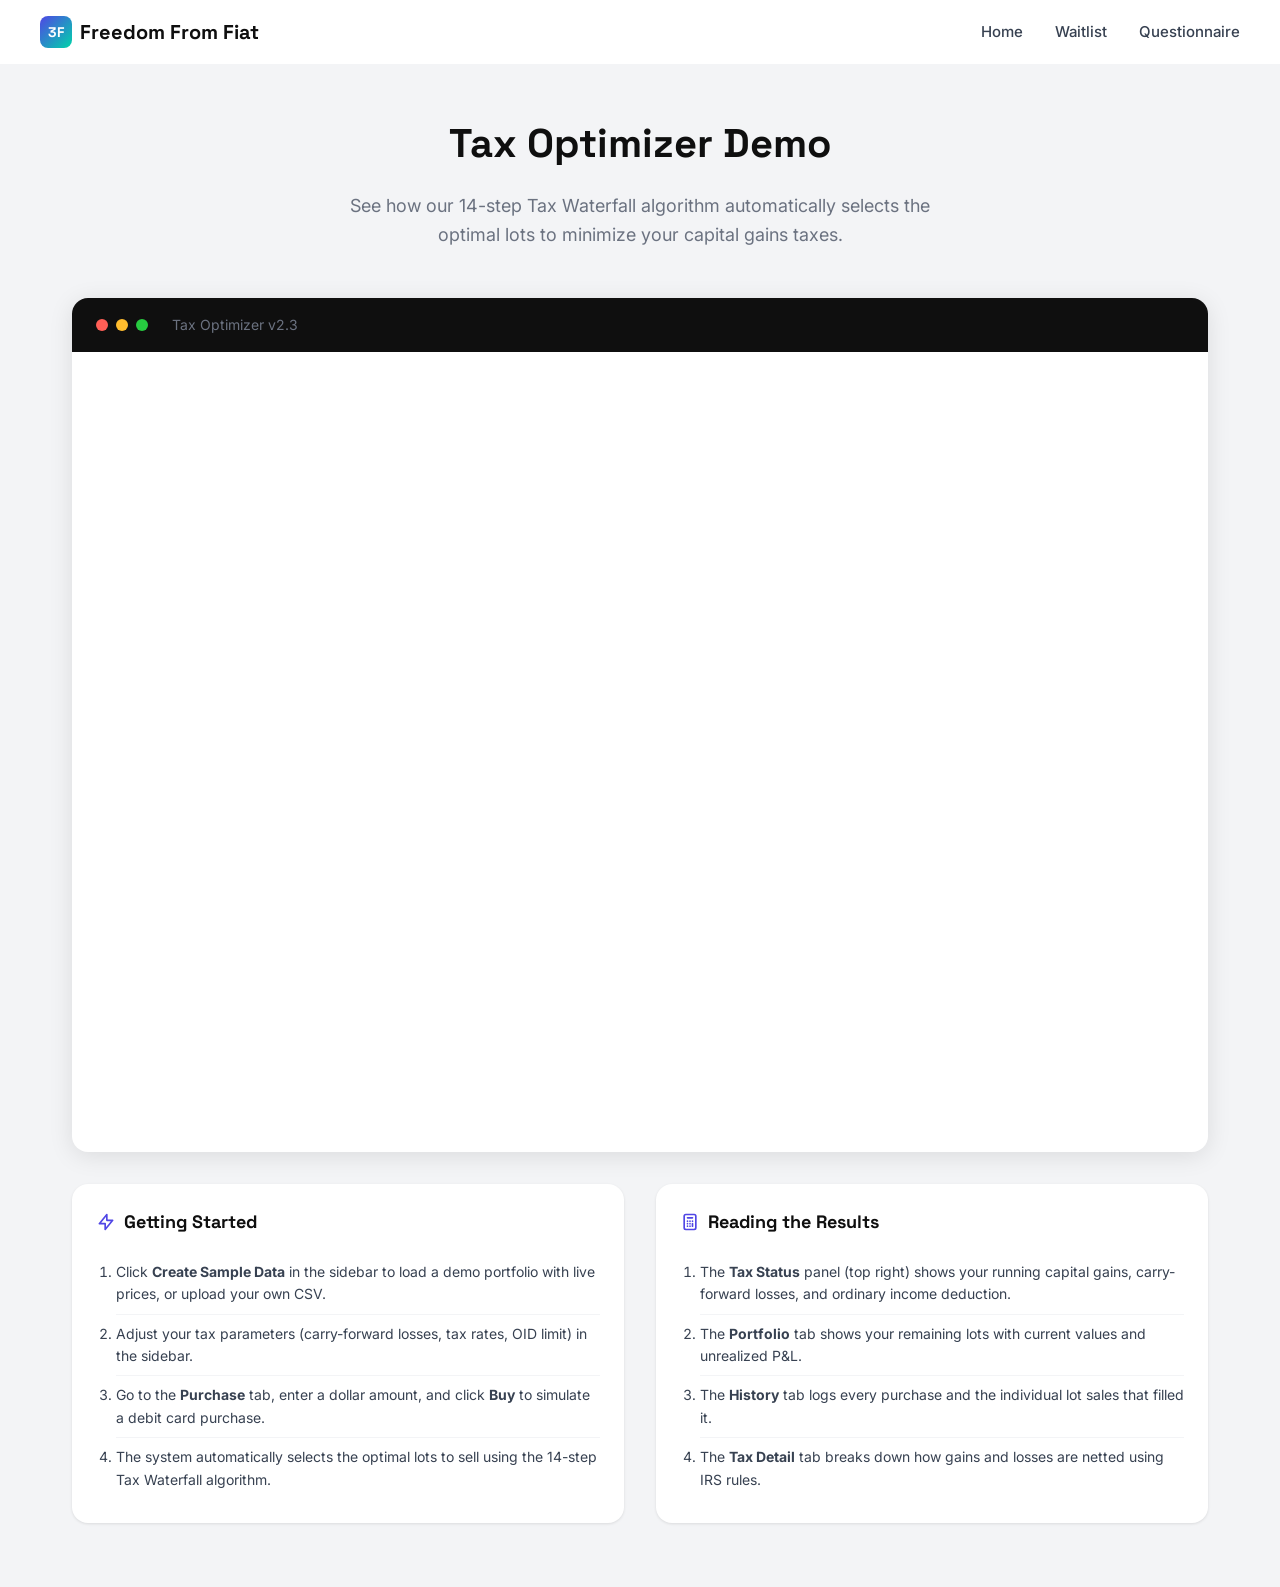
==== demo.html @ 115ebe58 "Replace info tiles with usage instructions and results guide Co-Authored-By: Claude Opus 4.6 <norepl" ====
<!DOCTYPE html>
<html lang="en">
<head>
  <meta charset="UTF-8">
  <meta name="viewport" content="width=device-width, initial-scale=1.0">
  <title>Tax Optimizer Demo | Crypto Freedom Debit Card</title>
  <link rel="preconnect" href="https://fonts.googleapis.com">
  <link rel="preconnect" href="https://fonts.gstatic.com" crossorigin>
  <link href="https://fonts.googleapis.com/css2?family=Inter:wght@400;500;600;700&family=Space+Grotesk:wght@500;600;700&display=swap" rel="stylesheet">
  <style>
    :root {
      --primary: #5046e5;
      --primary-dark: #3d35b5;
      --accent: #00d4aa;
      --dark: #0f0f0f;
      --gray-700: #374151;
      --gray-500: #6b7280;
      --gray-300: #d1d5db;
      --gray-100: #f3f4f6;
      --white: #ffffff;
    }
    * { margin: 0; padding: 0; box-sizing: border-box; }
    body {
      font-family: 'Inter', -apple-system, BlinkMacSystemFont, sans-serif;
      background: var(--gray-100);
      color: #1a1a1a;
      line-height: 1.6;
      min-height: 100vh;
    }
    nav {
      position: fixed;
      top: 0;
      left: 0;
      right: 0;
      background: rgba(255, 255, 255, 0.95);
      backdrop-filter: blur(10px);
      border-bottom: 1px solid var(--gray-100);
      z-index: 1000;
      padding: 1rem 2rem;
    }
    .nav-container {
      max-width: 1200px;
      margin: 0 auto;
      display: flex;
      justify-content: space-between;
      align-items: center;
    }
    .logo {
      font-family: 'Space Grotesk', sans-serif;
      font-weight: 700;
      font-size: 1.25rem;
      color: var(--dark);
      text-decoration: none;
      display: flex;
      align-items: center;
      gap: 0.5rem;
    }
    .logo-icon {
      width: 32px;
      height: 32px;
      background: linear-gradient(135deg, var(--primary), var(--accent));
      border-radius: 8px;
      display: flex;
      align-items: center;
      justify-content: center;
      color: white;
      font-weight: 700;
      font-size: 0.875rem;
    }
    .nav-links {
      display: flex;
      gap: 2rem;
      align-items: center;
    }
    .nav-links a {
      color: var(--gray-700);
      text-decoration: none;
      font-weight: 500;
      font-size: 0.9375rem;
      transition: color 0.2s;
    }
    .nav-links a:hover { color: var(--primary); }
    .demo-container {
      max-width: 1200px;
      margin: 0 auto;
      padding: 7rem 2rem 4rem;
    }
    .demo-header {
      text-align: center;
      margin-bottom: 3rem;
    }
    .demo-header h1 {
      font-family: 'Space Grotesk', sans-serif;
      font-size: 2.5rem;
      font-weight: 700;
      color: var(--dark);
      margin-bottom: 1rem;
    }
    .demo-header p {
      font-size: 1.125rem;
      color: var(--gray-500);
      max-width: 600px;
      margin: 0 auto;
    }
    .demo-info-row {
      display: grid;
      grid-template-columns: 1fr 1fr;
      gap: 2rem;
      margin-top: 2rem;
    }
    .demo-content {
      display: block;
    }
    .demo-frame-container {
      background: var(--white);
      border-radius: 16px;
      overflow: hidden;
      box-shadow: 0 4px 24px rgba(0, 0, 0, 0.1);
    }
    .demo-frame-header {
      background: var(--dark);
      padding: 1rem 1.5rem;
      display: flex;
      align-items: center;
      gap: 0.5rem;
    }
    .demo-frame-dot {
      width: 12px;
      height: 12px;
      border-radius: 50%;
    }
    .demo-frame-dot.red { background: #ff5f56; }
    .demo-frame-dot.yellow { background: #ffbd2e; }
    .demo-frame-dot.green { background: #27ca40; }
    .demo-frame-title {
      color: var(--gray-500);
      font-size: 0.875rem;
      margin-left: 1rem;
    }
    .demo-placeholder {
      aspect-ratio: 16/10;
      display: flex;
      flex-direction: column;
      align-items: center;
      justify-content: center;
      background: linear-gradient(135deg, rgba(80, 70, 229, 0.05) 0%, rgba(0, 212, 170, 0.05) 100%);
      padding: 3rem;
      text-align: center;
    }
    .demo-placeholder-icon {
      width: 80px;
      height: 80px;
      background: linear-gradient(135deg, var(--primary), var(--accent));
      border-radius: 20px;
      display: flex;
      align-items: center;
      justify-content: center;
      margin-bottom: 1.5rem;
    }
    .demo-placeholder-icon svg {
      width: 40px;
      height: 40px;
      color: white;
    }
    .demo-placeholder h3 {
      font-family: 'Space Grotesk', sans-serif;
      font-size: 1.5rem;
      color: var(--dark);
      margin-bottom: 0.75rem;
    }
    .demo-placeholder p {
      color: var(--gray-500);
      margin-bottom: 1.5rem;
      max-width: 400px;
    }
    .btn {
      display: inline-flex;
      align-items: center;
      justify-content: center;
      gap: 0.5rem;
      padding: 1rem 2rem;
      border-radius: 10px;
      font-weight: 600;
      font-size: 1rem;
      text-decoration: none;
      transition: all 0.2s;
      cursor: pointer;
      border: none;
      font-family: inherit;
    }
    .btn-primary {
      background: var(--primary);
      color: white;
    }
    .btn-primary:hover {
      background: var(--primary-dark);
      transform: translateY(-1px);
    }
    .btn-secondary {
      background: var(--white);
      color: var(--gray-700);
      border: 2px solid var(--gray-300);
    }
    .btn-secondary:hover {
      border-color: var(--primary);
      color: var(--primary);
    }
    .info-card {
      background: var(--white);
      border-radius: 16px;
      padding: 1.5rem;
      box-shadow: 0 1px 3px rgba(0, 0, 0, 0.1);
    }
    .info-card h3 {
      font-family: 'Space Grotesk', sans-serif;
      font-size: 1.125rem;
      color: var(--dark);
      margin-bottom: 1rem;
      display: flex;
      align-items: center;
      gap: 0.5rem;
    }
    .info-card h3 svg {
      width: 20px;
      height: 20px;
      color: var(--primary);
    }
    .info-card p {
      font-size: 0.9375rem;
      color: var(--gray-500);
      margin-bottom: 1rem;
    }
    .info-card ol {
      font-size: 0.875rem;
      color: var(--gray-700);
      padding-left: 1.25rem;
    }
    .info-card li {
      padding: 0.5rem 0;
      border-bottom: 1px solid var(--gray-100);
    }
    .info-card li:last-child { border-bottom: none; }
    /* Responsive iframe for when Streamlit is deployed */
    .demo-iframe {
      width: 100%;
      height: 800px;
      border: none;
      display: none;
    }
    .demo-iframe.active {
      display: block;
    }
    .demo-placeholder.hidden {
      display: none;
    }
    @media (max-width: 900px) {
      .demo-info-row {
        grid-template-columns: 1fr;
      }
    }
    @media (max-width: 640px) {
      .demo-header h1 { font-size: 1.75rem; }
      .nav-links { display: none; }
    }
  </style>
</head>
<body>
  <nav>
    <div class="nav-container">
      <a href="index.html" class="logo">
        <div class="logo-icon">3F</div>
        Freedom From Fiat
      </a>
      <div class="nav-links">
        <a href="index.html">Home</a>
        <a href="waitlist.html">Waitlist</a>
        <a href="questionnaire.html">Questionnaire</a>
      </div>
    </div>
  </nav>

  <div class="demo-container">
    <div class="demo-header">
      <h1>Tax Optimizer Demo</h1>
      <p>See how our 14-step Tax Waterfall algorithm automatically selects the optimal lots to minimize your capital gains taxes.</p>
    </div>

    <div class="demo-content">
      <!-- Full-width iframe -->
      <div class="demo-frame-container">
        <div class="demo-frame-header">
          <span class="demo-frame-dot red"></span>
          <span class="demo-frame-dot yellow"></span>
          <span class="demo-frame-dot green"></span>
          <span class="demo-frame-title">Tax Optimizer v2.3</span>
        </div>

        <!-- Placeholder when Streamlit isn't deployed yet -->
        <div class="demo-placeholder" id="demoPlaceholder">
          <div class="demo-placeholder-icon">
            <svg xmlns="http://www.w3.org/2000/svg" fill="none" viewBox="0 0 24 24" stroke="currentColor">
              <path stroke-linecap="round" stroke-linejoin="round" stroke-width="2" d="M9 19v-6a2 2 0 00-2-2H5a2 2 0 00-2 2v6a2 2 0 002 2h2a2 2 0 002-2zm0 0V9a2 2 0 012-2h2a2 2 0 012 2v10m-6 0a2 2 0 002 2h2a2 2 0 002-2m0 0V5a2 2 0 012-2h2a2 2 0 012 2v14a2 2 0 01-2 2h-2a2 2 0 01-2-2z" />
            </svg>
          </div>
          <h3>Interactive Demo Coming Soon</h3>
          <p>We're deploying our Tax Optimizer to Streamlit Cloud. In the meantime, check out what it can do:</p>
          <div style="display: flex; gap: 1rem; flex-wrap: wrap; justify-content: center;">
            <a href="#" class="btn btn-primary" id="launchDemo">
              <svg xmlns="http://www.w3.org/2000/svg" width="20" height="20" fill="none" stroke="currentColor" stroke-width="2"><polygon points="5 3 19 12 5 21 5 3"/></svg>
              Launch Demo
            </a>
            <a href="waitlist.html" class="btn btn-secondary">Join Waitlist</a>
          </div>
        </div>

        <!-- Iframe for when Streamlit is deployed -->
        <iframe
          class="demo-iframe"
          id="demoIframe"
          src=""
          title="Tax Optimizer Demo"
        ></iframe>
      </div>

      <!-- Instructions below the iframe -->
      <div class="demo-info-row">
        <div class="info-card">
          <h3>
            <svg xmlns="http://www.w3.org/2000/svg" fill="none" viewBox="0 0 24 24" stroke="currentColor">
              <path stroke-linecap="round" stroke-linejoin="round" stroke-width="2" d="M13 10V3L4 14h7v7l9-11h-7z" />
            </svg>
            Getting Started
          </h3>
          <ol>
            <li>Click <strong>Create Sample Data</strong> in the sidebar to load a demo portfolio with live prices, or upload your own CSV.</li>
            <li>Adjust your tax parameters (carry-forward losses, tax rates, OID limit) in the sidebar.</li>
            <li>Go to the <strong>Purchase</strong> tab, enter a dollar amount, and click <strong>Buy</strong> to simulate a debit card purchase.</li>
            <li>The system automatically selects the optimal lots to sell using the 14-step Tax Waterfall algorithm.</li>
          </ol>
        </div>

        <div class="info-card">
          <h3>
            <svg xmlns="http://www.w3.org/2000/svg" fill="none" viewBox="0 0 24 24" stroke="currentColor">
              <path stroke-linecap="round" stroke-linejoin="round" stroke-width="2" d="M9 7h6m0 10v-3m-3 3h.01M9 17h.01M9 14h.01M12 14h.01M15 11h.01M12 11h.01M9 11h.01M7 21h10a2 2 0 002-2V5a2 2 0 00-2-2H7a2 2 0 00-2 2v14a2 2 0 002 2z" />
            </svg>
            Reading the Results
          </h3>
          <ol>
            <li>The <strong>Tax Status</strong> panel (top right) shows your running capital gains, carry-forward losses, and ordinary income deduction.</li>
            <li>The <strong>Portfolio</strong> tab shows your remaining lots with current values and unrealized P&L.</li>
            <li>The <strong>History</strong> tab logs every purchase and the individual lot sales that filled it.</li>
            <li>The <strong>Tax Detail</strong> tab breaks down how gains and losses are netted using IRS rules.</li>
          </ol>
        </div>
      </div>
    </div>
  </div>

  <script>
    // Configuration - Update this when you deploy to Streamlit Cloud
    const STREAMLIT_URL = 'https://threefpayments-com.onrender.com';
    
    const placeholder = document.getElementById('demoPlaceholder');
    const iframe = document.getElementById('demoIframe');
    const launchBtn = document.getElementById('launchDemo');

    // If Streamlit URL is configured, show the iframe
    if (STREAMLIT_URL) {
      placeholder.classList.add('hidden');
      iframe.classList.add('active');
      iframe.src = STREAMLIT_URL;
    }

    // Launch button click handler
    launchBtn.addEventListener('click', function(e) {
      if (!STREAMLIT_URL) {
        e.preventDefault();
        alert('Demo coming soon! Join our waitlist to be notified when it launches.');
      }
    });
  </script>
</body>
</html>
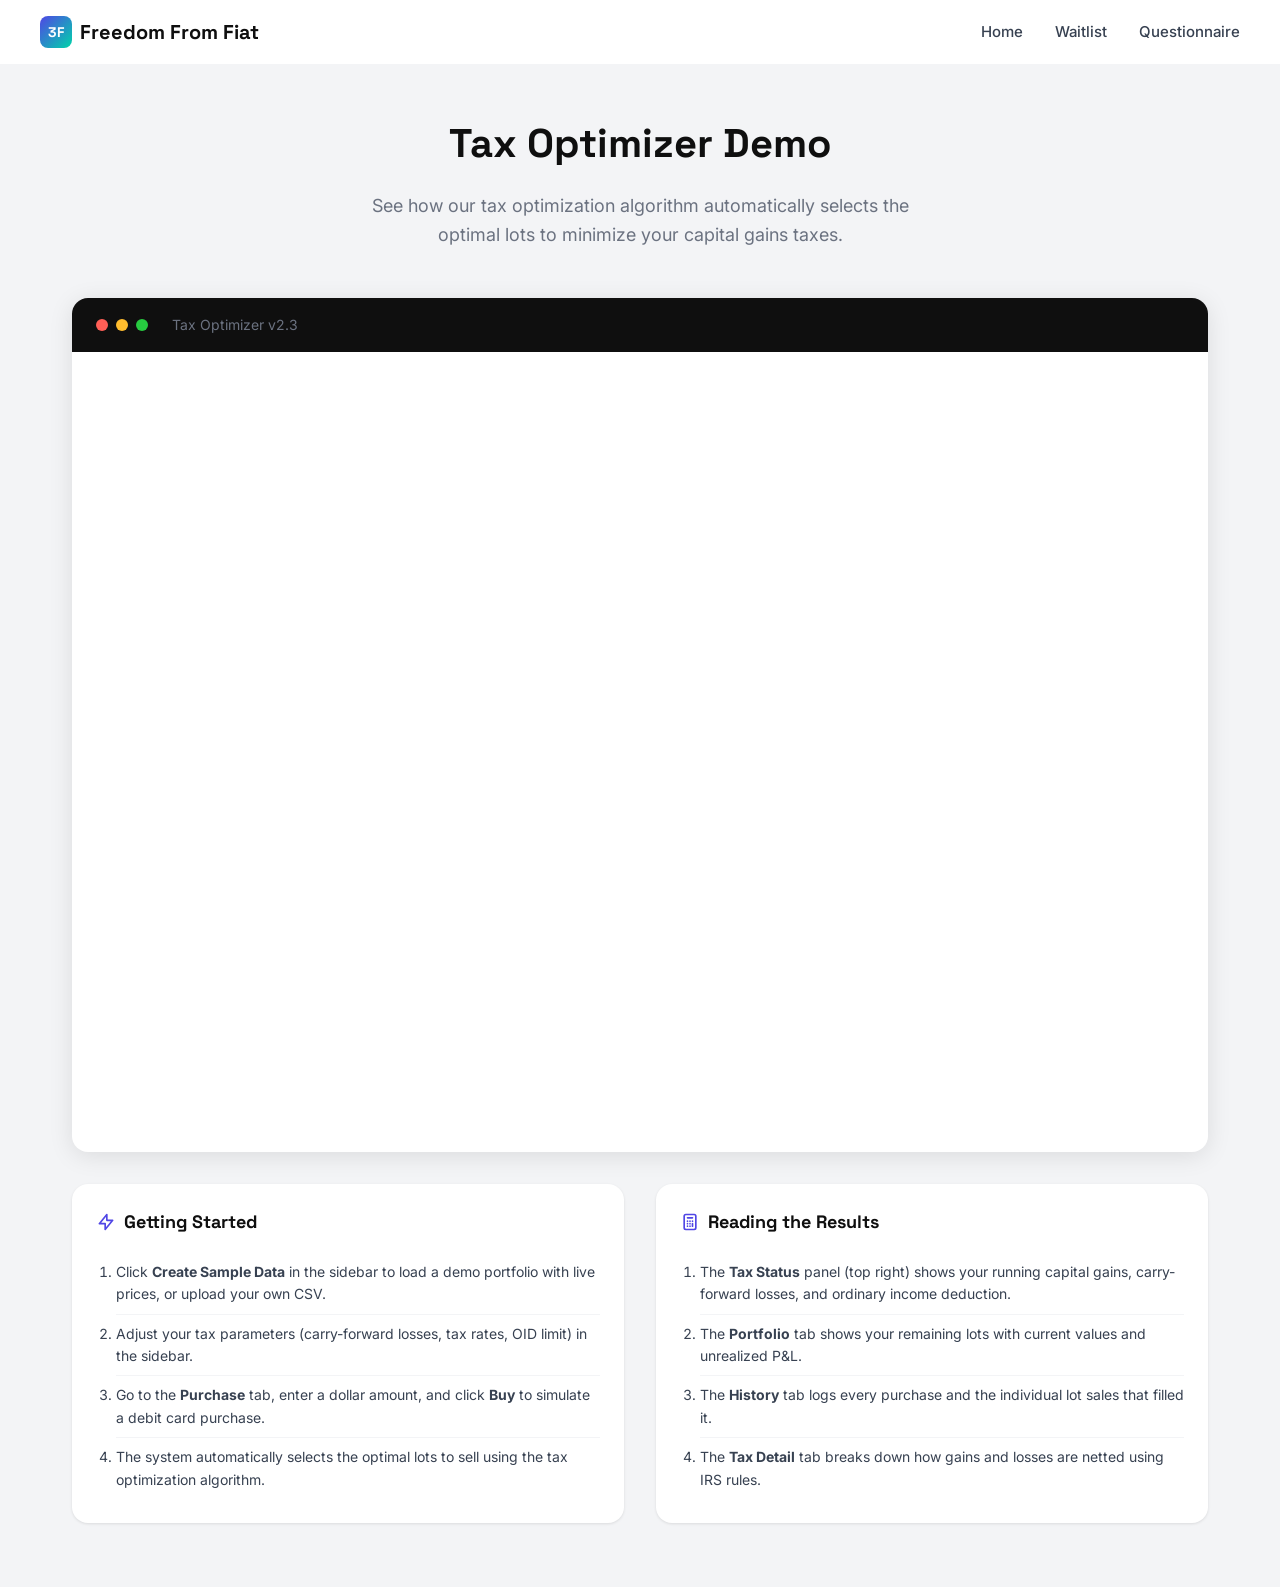
==== commit ba996616: "Replace Tax Waterfall references with tax optimization algorithm Co-Authored-By: Claude Opus 4.6 <no" ====
--- a/demo.html
+++ b/demo.html
@@ -282,7 +282,7 @@
   <div class="demo-container">
     <div class="demo-header">
       <h1>Tax Optimizer Demo</h1>
-      <p>See how our 14-step Tax Waterfall algorithm automatically selects the optimal lots to minimize your capital gains taxes.</p>
+      <p>See how our tax optimization algorithm automatically selects the optimal lots to minimize your capital gains taxes.</p>
     </div>
 
     <div class="demo-content">
@@ -335,7 +335,7 @@
             <li>Click <strong>Create Sample Data</strong> in the sidebar to load a demo portfolio with live prices, or upload your own CSV.</li>
             <li>Adjust your tax parameters (carry-forward losses, tax rates, OID limit) in the sidebar.</li>
             <li>Go to the <strong>Purchase</strong> tab, enter a dollar amount, and click <strong>Buy</strong> to simulate a debit card purchase.</li>
-            <li>The system automatically selects the optimal lots to sell using the 14-step Tax Waterfall algorithm.</li>
+            <li>The system automatically selects the optimal lots to sell using the tax optimization algorithm.</li>
           </ol>
         </div>
 
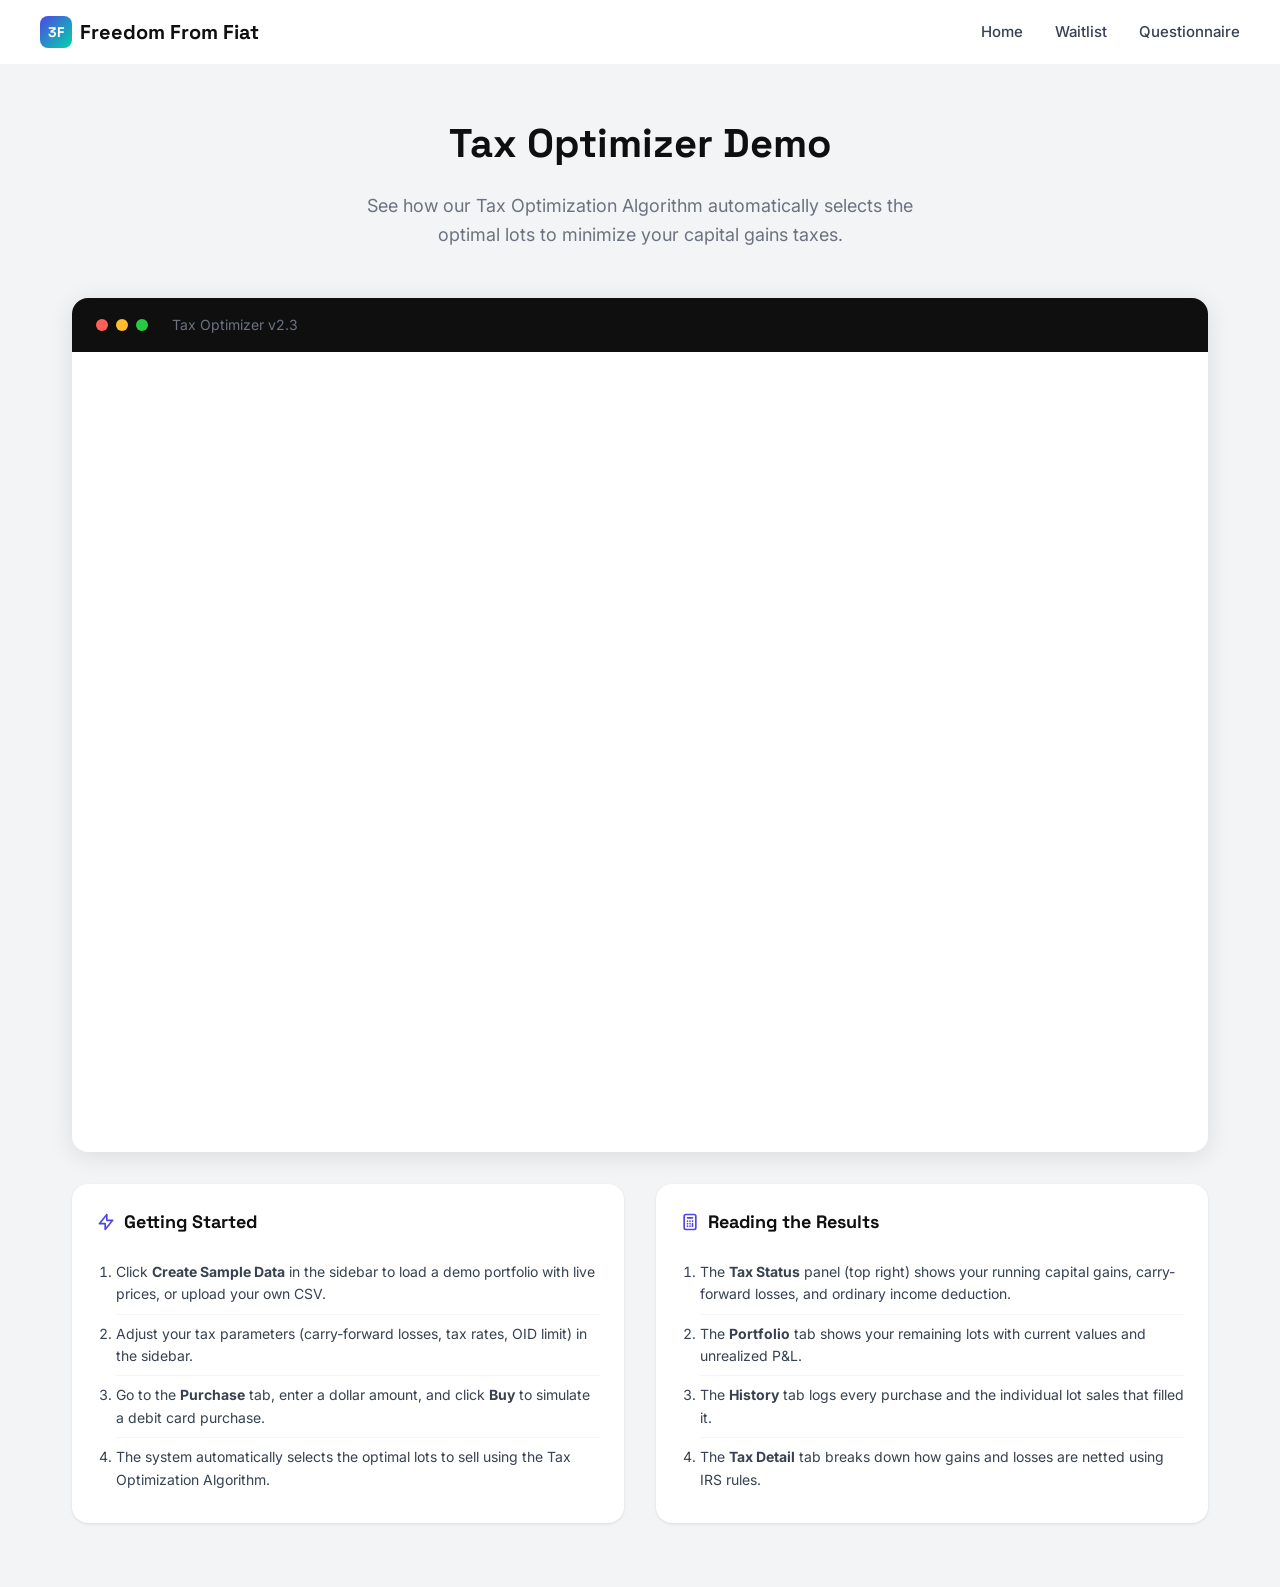
==== commit 93744908: "Capitalize Tax Optimization Algorithm Co-Authored-By: Claude Opus 4.6 <noreply@anthropic.com>" ====
--- a/demo.html
+++ b/demo.html
@@ -282,7 +282,7 @@
   <div class="demo-container">
     <div class="demo-header">
       <h1>Tax Optimizer Demo</h1>
-      <p>See how our tax optimization algorithm automatically selects the optimal lots to minimize your capital gains taxes.</p>
+      <p>See how our Tax Optimization Algorithm automatically selects the optimal lots to minimize your capital gains taxes.</p>
     </div>
 
     <div class="demo-content">
@@ -335,7 +335,7 @@
             <li>Click <strong>Create Sample Data</strong> in the sidebar to load a demo portfolio with live prices, or upload your own CSV.</li>
             <li>Adjust your tax parameters (carry-forward losses, tax rates, OID limit) in the sidebar.</li>
             <li>Go to the <strong>Purchase</strong> tab, enter a dollar amount, and click <strong>Buy</strong> to simulate a debit card purchase.</li>
-            <li>The system automatically selects the optimal lots to sell using the tax optimization algorithm.</li>
+            <li>The system automatically selects the optimal lots to sell using the Tax Optimization Algorithm.</li>
           </ol>
         </div>
 
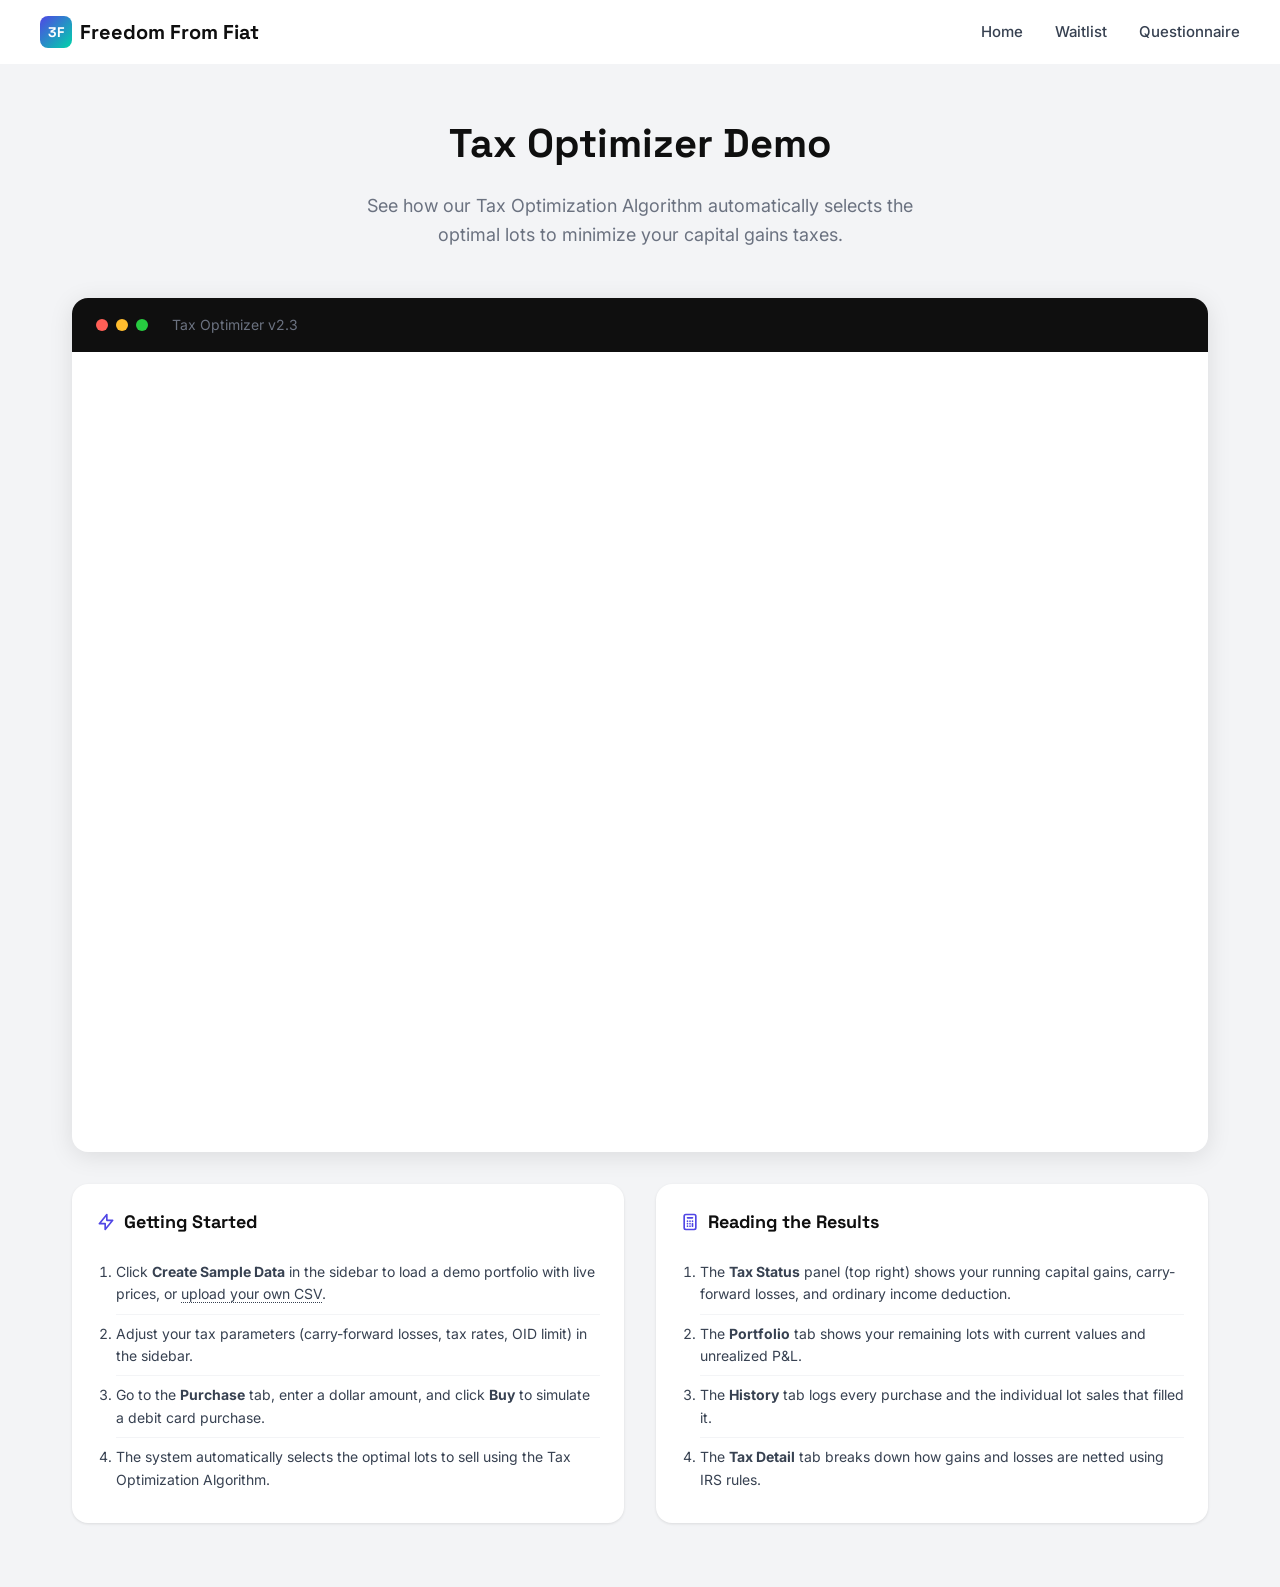
==== commit fd0f3167: "Add CSV format tooltip to demo page upload hint Co-Authored-By: Claude Opus 4.6 <noreply@anthropic.c" ====
--- a/demo.html
+++ b/demo.html
@@ -332,7 +332,7 @@
             Getting Started
           </h3>
           <ol>
-            <li>Click <strong>Create Sample Data</strong> in the sidebar to load a demo portfolio with live prices, or upload your own CSV.</li>
+            <li>Click <strong>Create Sample Data</strong> in the sidebar to load a demo portfolio with live prices, or <span title="CSV format: lot_id,timestamp,type,Currency,quantity,cost_basis" style="cursor: help; border-bottom: 1px dotted currentColor;">upload your own CSV</span>.</li>
             <li>Adjust your tax parameters (carry-forward losses, tax rates, OID limit) in the sidebar.</li>
             <li>Go to the <strong>Purchase</strong> tab, enter a dollar amount, and click <strong>Buy</strong> to simulate a debit card purchase.</li>
             <li>The system automatically selects the optimal lots to sell using the Tax Optimization Algorithm.</li>
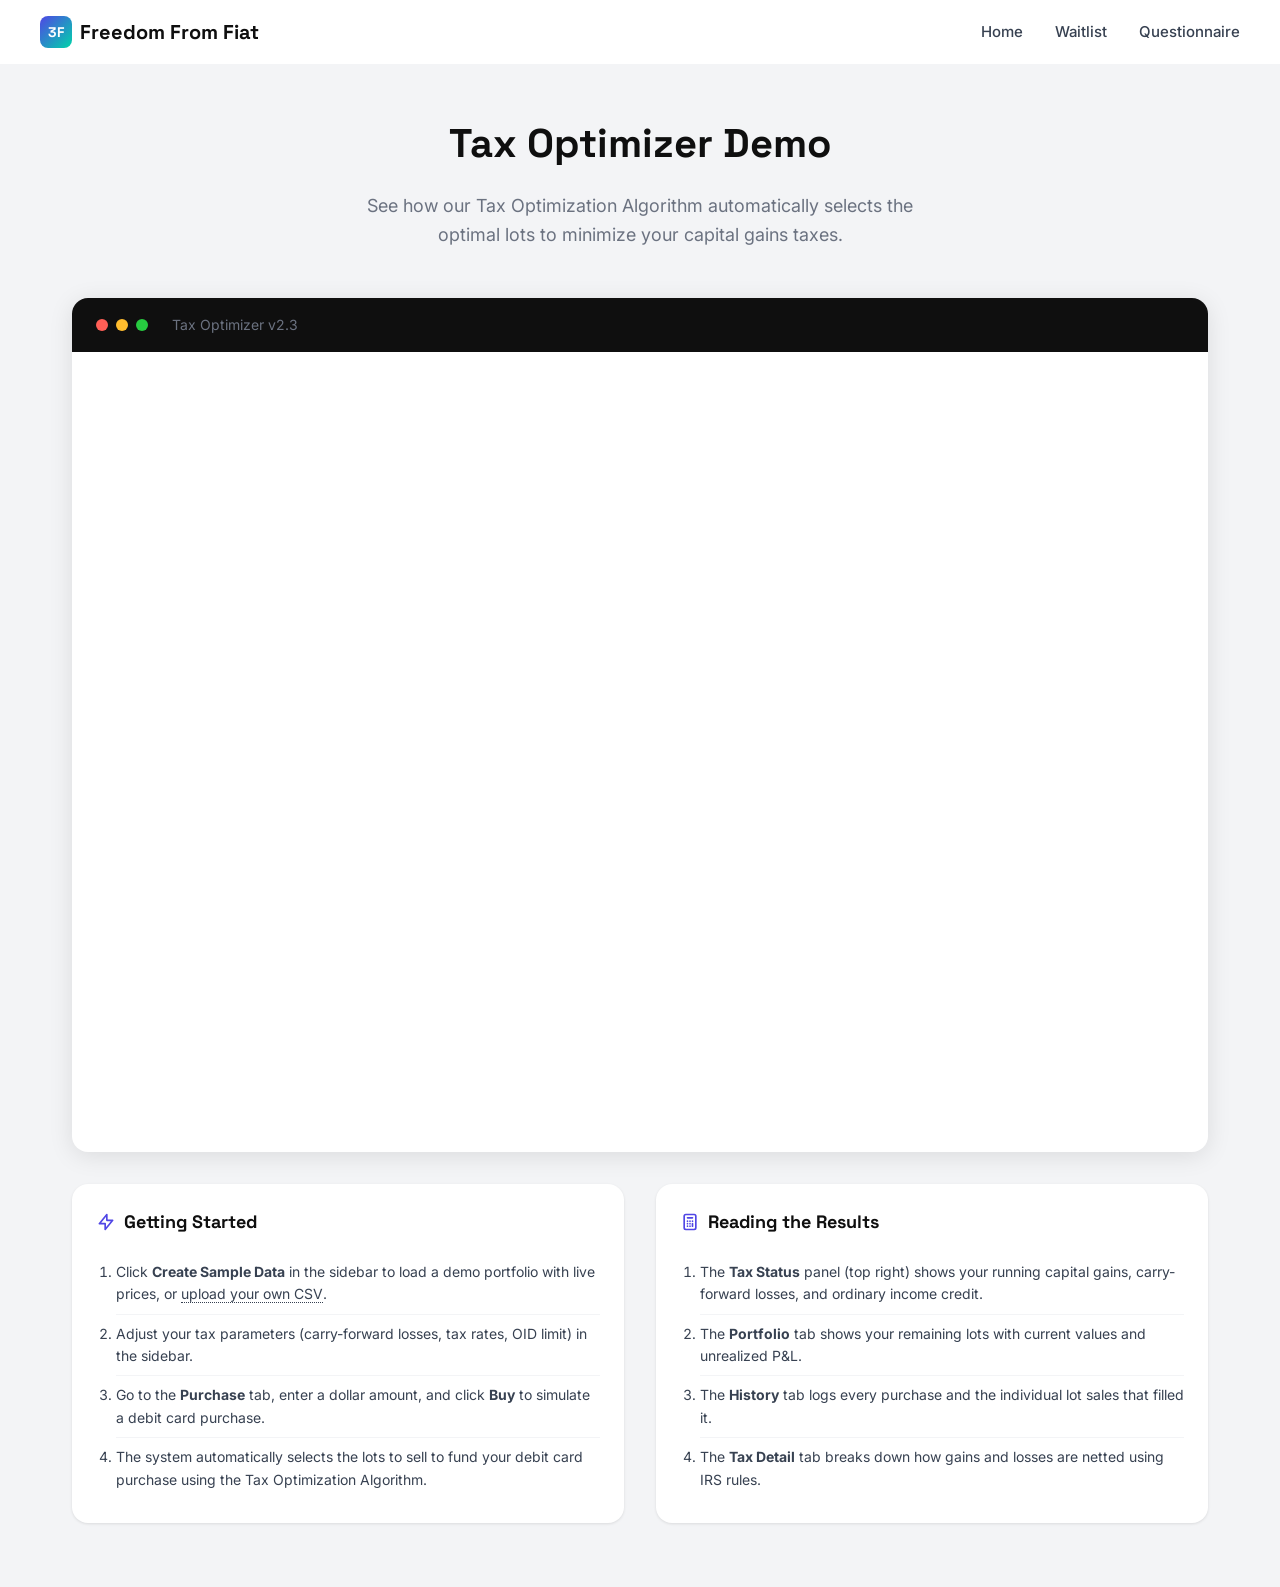
==== commit 3d6d0a98: "Improve CSV format tooltip with two-line layout Co-Authored-By: Claude Opus 4.6 <noreply@anthropic.c" ====
--- a/demo.html
+++ b/demo.html
@@ -262,6 +262,25 @@
       .demo-header h1 { font-size: 1.75rem; }
       .nav-links { display: none; }
     }
+
+    .csv-tooltip .csv-tooltip-text {
+      visibility: hidden;
+      position: absolute;
+      bottom: 125%;
+      left: 50%;
+      transform: translateX(-50%);
+      background: var(--gray-900);
+      color: var(--white);
+      padding: 0.5rem 0.75rem;
+      border-radius: 6px;
+      font-size: 0.8rem;
+      white-space: nowrap;
+      z-index: 10;
+    }
+
+    .csv-tooltip:hover .csv-tooltip-text {
+      visibility: visible;
+    }
   </style>
 </head>
 <body>
@@ -332,10 +351,10 @@
             Getting Started
           </h3>
           <ol>
-            <li>Click <strong>Create Sample Data</strong> in the sidebar to load a demo portfolio with live prices, or <span title="CSV format: lot_id,timestamp,type,Currency,quantity,cost_basis" style="cursor: help; border-bottom: 1px dotted currentColor;">upload your own CSV</span>.</li>
+            <li>Click <strong>Create Sample Data</strong> in the sidebar to load a demo portfolio with live prices, or <span class="csv-tooltip" style="cursor: help; border-bottom: 1px dotted currentColor; position: relative;">upload your own CSV<span class="csv-tooltip-text">Required Format:<br>lot_id, timestamp, type, Currency, quantity, cost_basis</span></span>.</li>
             <li>Adjust your tax parameters (carry-forward losses, tax rates, OID limit) in the sidebar.</li>
             <li>Go to the <strong>Purchase</strong> tab, enter a dollar amount, and click <strong>Buy</strong> to simulate a debit card purchase.</li>
-            <li>The system automatically selects the optimal lots to sell using the Tax Optimization Algorithm.</li>
+            <li>The system automatically selects the lots to sell to fund your debit card purchase using the Tax Optimization Algorithm.</li>
           </ol>
         </div>
 
@@ -347,7 +366,7 @@
             Reading the Results
           </h3>
           <ol>
-            <li>The <strong>Tax Status</strong> panel (top right) shows your running capital gains, carry-forward losses, and ordinary income deduction.</li>
+            <li>The <strong>Tax Status</strong> panel (top right) shows your running capital gains, carry-forward losses, and ordinary income credit.</li>
             <li>The <strong>Portfolio</strong> tab shows your remaining lots with current values and unrealized P&L.</li>
             <li>The <strong>History</strong> tab logs every purchase and the individual lot sales that filled it.</li>
             <li>The <strong>Tax Detail</strong> tab breaks down how gains and losses are netted using IRS rules.</li>
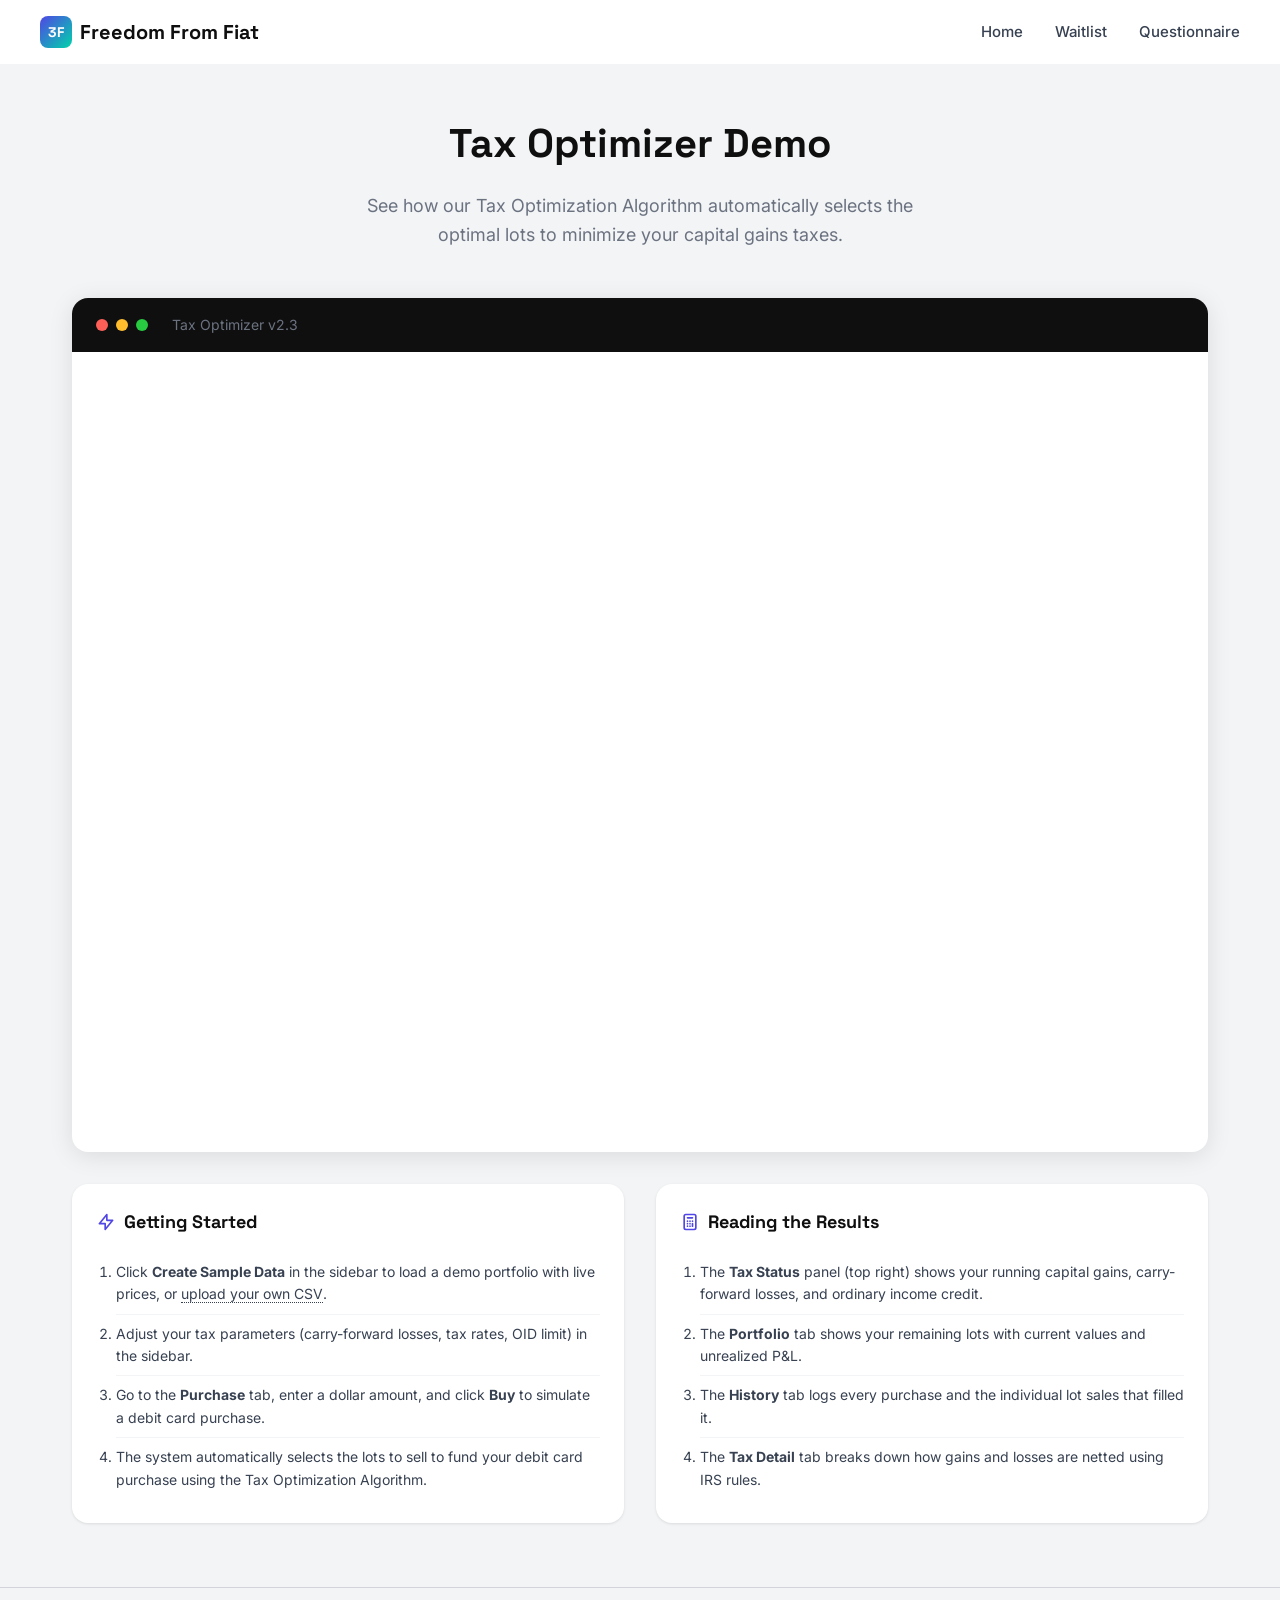
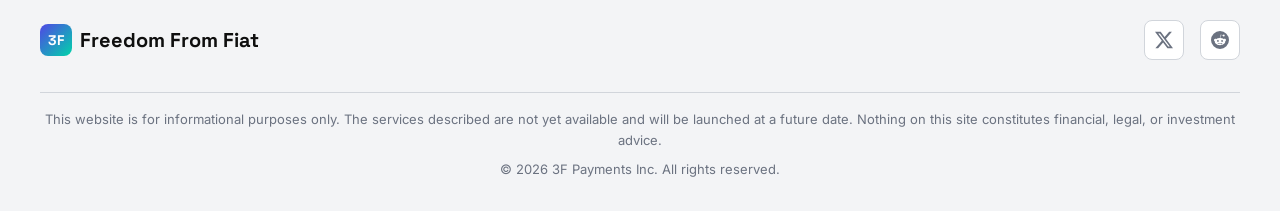
==== commit 5436c159: "Clean up footer and add to all pages - Removed empty footer-links div from index.html - Added footer" ====
--- a/demo.html
+++ b/demo.html
@@ -281,6 +281,13 @@
     .csv-tooltip:hover .csv-tooltip-text {
       visibility: visible;
     }
+
+    footer { background: var(--gray-100); padding: 2rem; border-top: 1px solid var(--gray-300); }
+    .footer-container { max-width: 1200px; margin: 0 auto; display: flex; justify-content: space-between; align-items: center; flex-wrap: wrap; gap: 1rem; }
+    .footer-social { display: flex; gap: 1rem; }
+    .footer-social a { width: 40px; height: 40px; background: var(--white); border: 1px solid var(--gray-300); border-radius: 8px; display: flex; align-items: center; justify-content: center; color: var(--gray-500); transition: all 0.2s; }
+    .footer-social a:hover { border-color: var(--primary); color: var(--primary); }
+    .footer-legal { width: 100%; text-align: center; padding-top: 1rem; margin-top: 1rem; border-top: 1px solid var(--gray-300); color: var(--gray-500); font-size: 0.8125rem; }
   </style>
 </head>
 <body>
@@ -399,5 +406,26 @@
       }
     });
   </script>
+
+  <footer>
+    <div class="footer-container">
+      <a href="/" class="logo">
+        <div class="logo-icon">3F</div>
+        Freedom From Fiat
+      </a>
+      <div class="footer-social">
+        <a href="https://x.com/Free_From_Fiat" target="_blank" rel="noopener noreferrer" aria-label="X/Twitter">
+          <svg width="18" height="18" fill="currentColor" viewBox="0 0 16 16"><path d="M12.6.75h2.454l-5.36 6.142L16 15.25h-4.937l-3.867-5.07-4.425 5.07H.316l5.733-6.57L0 .75h5.063l3.495 4.633L12.601.75Zm-.86 13.028h1.36L4.323 2.145H2.865z"/></svg>
+        </a>
+        <a href="https://reddit.com/u/Freedom_From_Fiat" target="_blank" rel="noopener noreferrer" aria-label="Reddit">
+          <svg width="18" height="18" fill="currentColor" viewBox="0 0 16 16"><path d="M6.167 8a.83.83 0 0 0-.83.83c0 .459.372.84.83.831a.831.831 0 0 0 0-1.661m1.843 3.647c.315 0 1.403-.038 1.976-.611a.23.23 0 0 0 0-.306.213.213 0 0 0-.306 0c-.353.363-1.126.487-1.67.487-.545 0-1.308-.124-1.671-.487a.213.213 0 0 0-.306 0 .213.213 0 0 0 0 .306c.564.563 1.652.61 1.977.61zm.992-2.807c0 .458.373.83.831.83s.83-.381.83-.83a.831.831 0 0 0-1.66 0z"/><path d="M16 8A8 8 0 1 1 0 8a8 8 0 0 1 16 0m-3.828-1.165c-.315 0-.602.124-.812.325-.801-.573-1.9-.945-3.121-.993l.534-2.501 1.738.372a.83.83 0 1 0 .83-.869.83.83 0 0 0-.744.468l-1.938-.41a.2.2 0 0 0-.153.028.2.2 0 0 0-.086.134l-.592 2.788c-1.24.038-2.358.41-3.17.992-.21-.2-.496-.324-.81-.324a1.163 1.163 0 0 0-.478 2.224q-.03.17-.029.353c0 1.795 2.091 3.256 4.669 3.256s4.668-1.451 4.668-3.256c0-.114-.01-.238-.029-.353.401-.181.688-.592.688-1.069 0-.65-.525-1.165-1.165-1.165"/></svg>
+        </a>
+      </div>
+      <div class="footer-legal">
+        <p>This website is for informational purposes only. The services described are not yet available and will be launched at a future date. Nothing on this site constitutes financial, legal, or investment advice.</p>
+        <p style="margin-top: 0.5rem;">&copy; 2026 3F Payments Inc. All rights reserved.</p>
+      </div>
+    </div>
+  </footer>
 </body>
 </html>
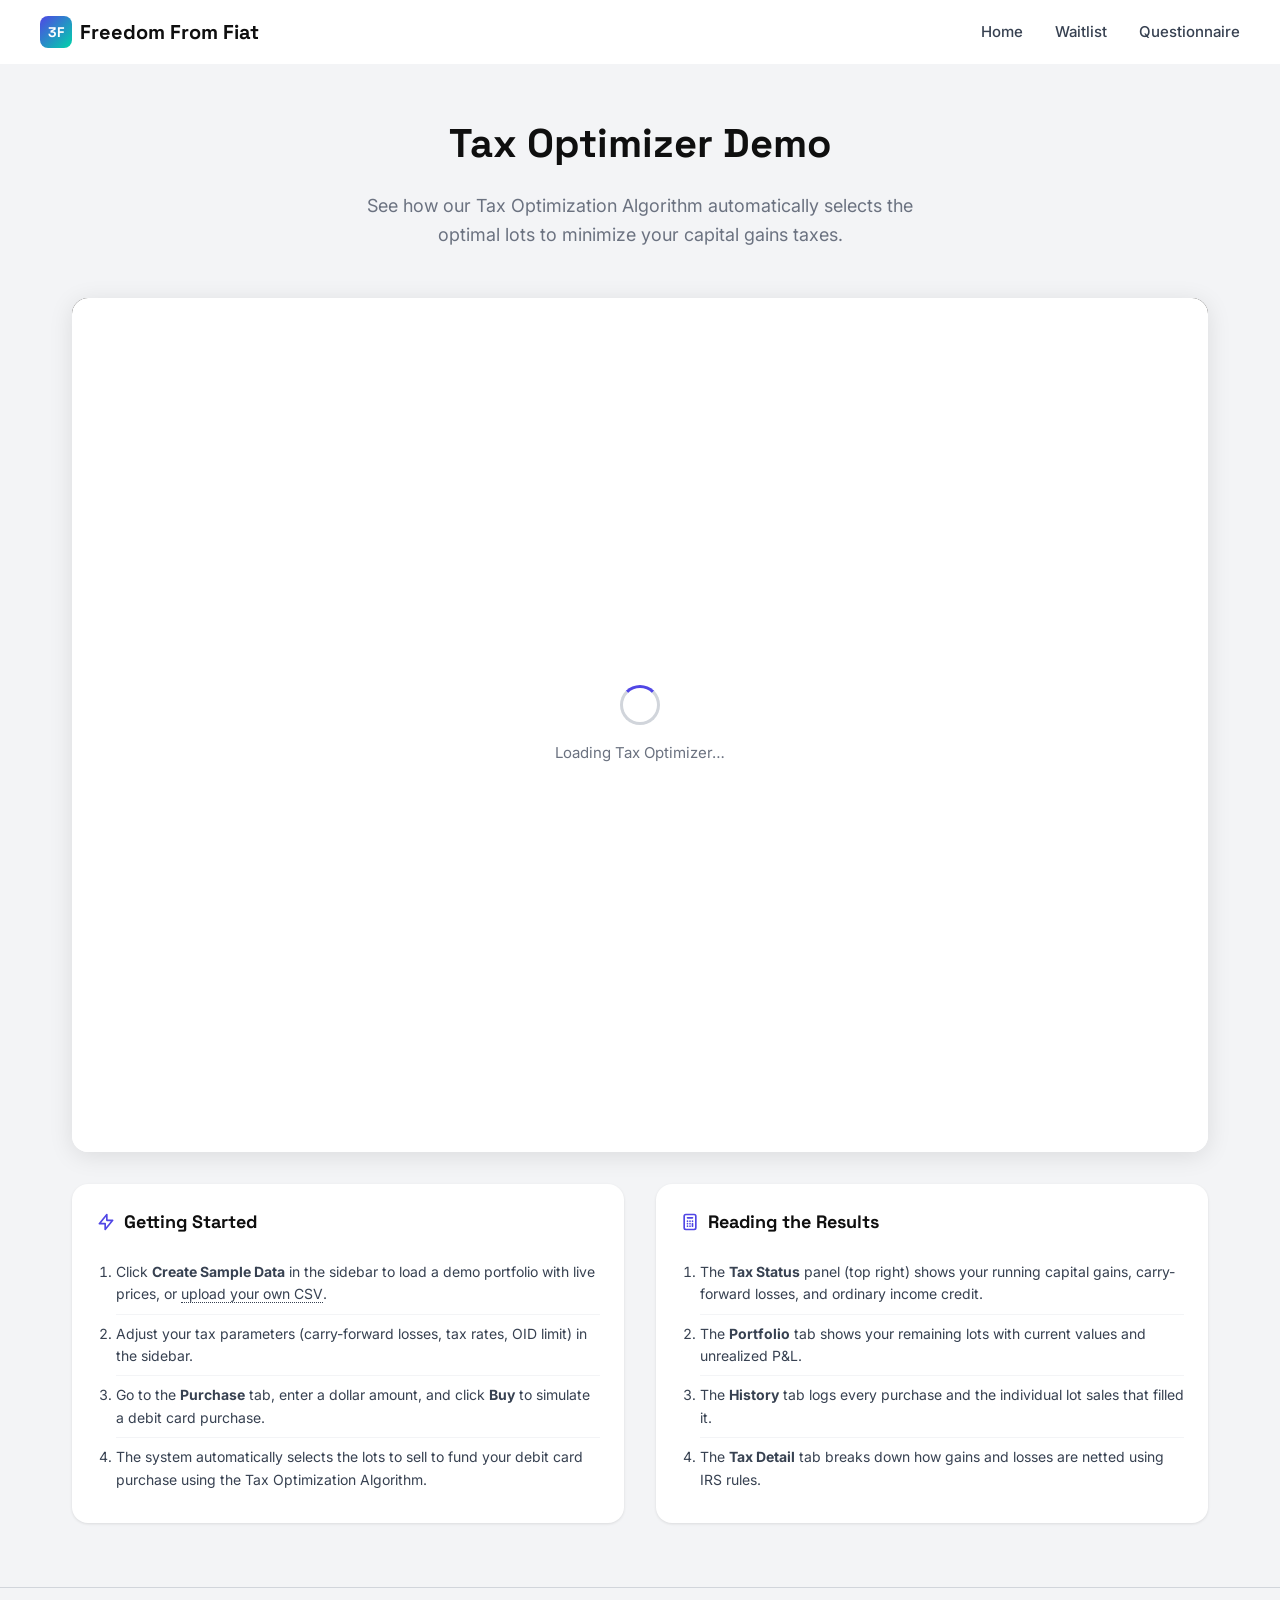
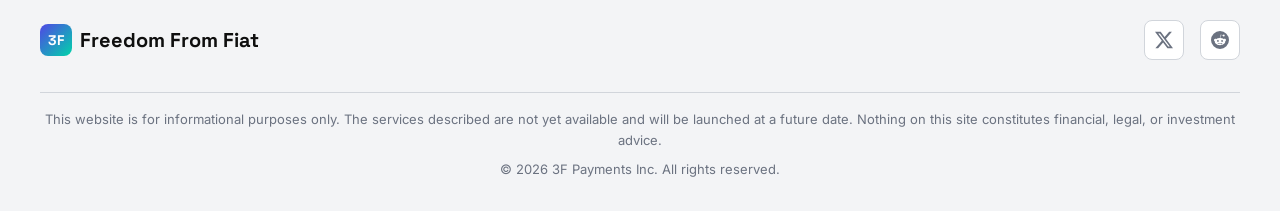
==== commit 9f2bc850: "Point demo iframe to new crypto-tax-optimizer Render service Co-Authored-By: Claude Sonnet 4.6 <nore" ====
--- a/demo.html
+++ b/demo.html
@@ -116,6 +116,43 @@
       border-radius: 16px;
       overflow: hidden;
       box-shadow: 0 4px 24px rgba(0, 0, 0, 0.1);
+      position: relative;
+    }
+
+    .iframe-loading-overlay {
+      position: absolute;
+      inset: 0;
+      background: var(--white);
+      display: flex;
+      flex-direction: column;
+      align-items: center;
+      justify-content: center;
+      gap: 1rem;
+      z-index: 10;
+      transition: opacity 0.4s ease;
+    }
+
+    .iframe-loading-overlay.hidden {
+      opacity: 0;
+      pointer-events: none;
+    }
+
+    .iframe-spinner {
+      width: 40px;
+      height: 40px;
+      border: 3px solid var(--gray-300);
+      border-top-color: var(--primary);
+      border-radius: 50%;
+      animation: spin 0.8s linear infinite;
+    }
+
+    @keyframes spin {
+      to { transform: rotate(360deg); }
+    }
+
+    .iframe-loading-overlay p {
+      color: var(--gray-500);
+      font-size: 0.9375rem;
     }
     .demo-frame-header {
       background: var(--dark);
@@ -340,6 +377,10 @@
         </div>
 
         <!-- Iframe for when Streamlit is deployed -->
+        <div class="iframe-loading-overlay" id="iframeOverlay">
+          <div class="iframe-spinner"></div>
+          <p>Loading Tax Optimizer…</p>
+        </div>
         <iframe
           class="demo-iframe"
           id="demoIframe"
@@ -385,17 +426,22 @@
 
   <script>
     // Configuration - Update this when you deploy to Streamlit Cloud
-    const STREAMLIT_URL = 'https://threefpayments-com.onrender.com';
+    const STREAMLIT_URL = 'https://crypto-tax-optimizer.onrender.com';
     
     const placeholder = document.getElementById('demoPlaceholder');
     const iframe = document.getElementById('demoIframe');
     const launchBtn = document.getElementById('launchDemo');
 
     // If Streamlit URL is configured, show the iframe
+    const overlay = document.getElementById('iframeOverlay');
     if (STREAMLIT_URL) {
       placeholder.classList.add('hidden');
       iframe.classList.add('active');
       iframe.src = STREAMLIT_URL;
+      iframe.addEventListener('load', function() {
+        // Extra delay to ensure Streamlit has finished rendering before revealing
+        setTimeout(() => overlay.classList.add('hidden'), 1500);
+      });
     }
 
     // Launch button click handler
